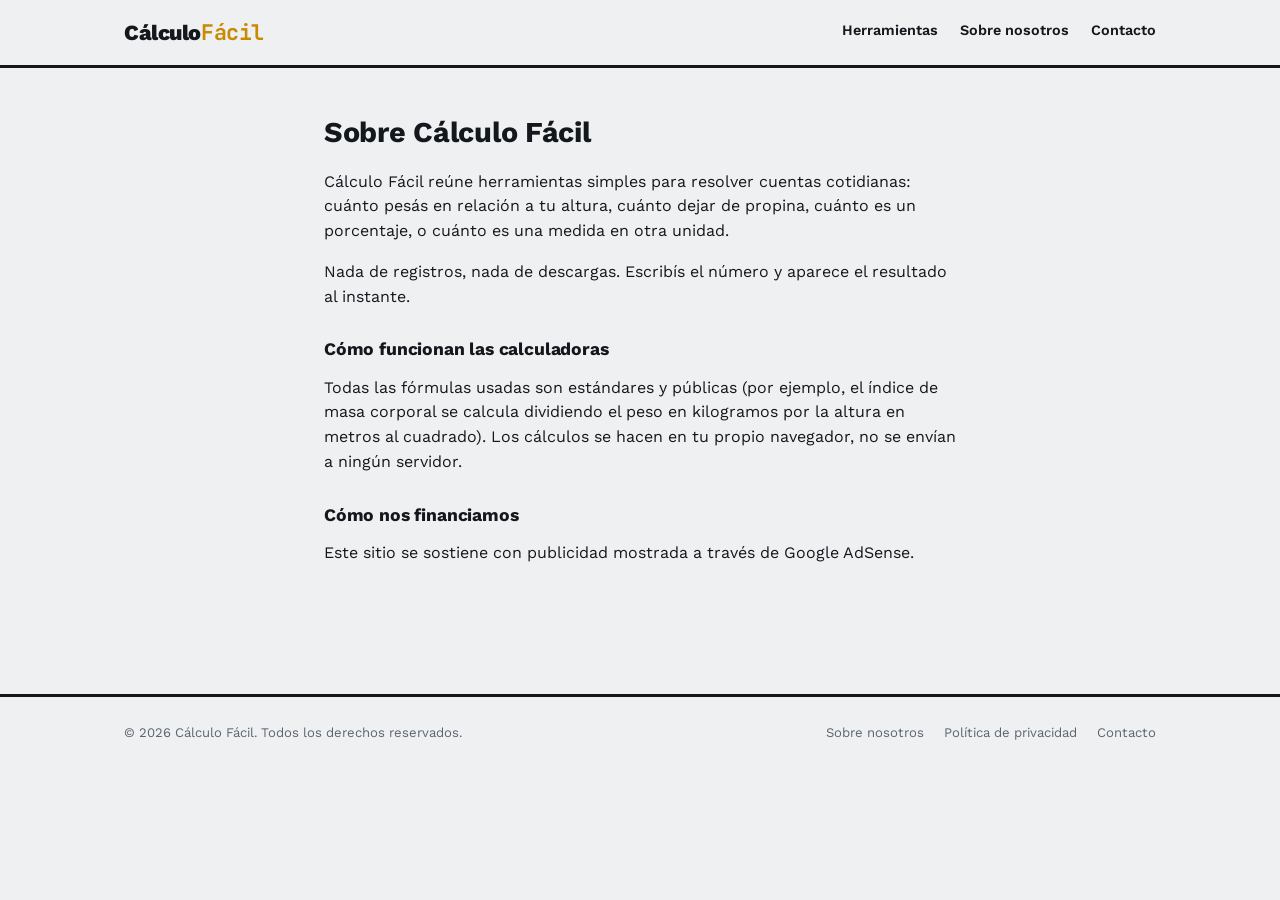
==== about.html @ aeb60080 "Add files via upload" ====
<!DOCTYPE html>
<html lang="es">
<head>
<meta charset="UTF-8">
<meta name="viewport" content="width=device-width, initial-scale=1.0">
<title>Sobre nosotros — Cálculo Fácil</title>
<link rel="preconnect" href="https://fonts.googleapis.com">
<link href="https://fonts.googleapis.com/css2?family=Work+Sans:wght@400;600;700;800&family=JetBrains+Mono:wght@400;700&display=swap" rel="stylesheet">
<link rel="stylesheet" href="style.css">
</head>
<body>

<header class="site-header">
  <div class="wrap">
    <a class="logo" href="index.html">Cálculo<span class="mono">Fácil</span></a>
    <nav class="site-nav">
      <a href="index.html#herramientas">Herramientas</a>
      <a href="about.html">Sobre nosotros</a>
      <a href="contact.html">Contacto</a>
    </nav>
  </div>
</header>

<div class="simple-page">
  <h1>Sobre Cálculo Fácil</h1>
  <p>Cálculo Fácil reúne herramientas simples para resolver cuentas cotidianas: cuánto pesás en relación a tu altura, cuánto dejar de propina, cuánto es un porcentaje, o cuánto es una medida en otra unidad.</p>
  <p>Nada de registros, nada de descargas. Escribís el número y aparece el resultado al instante.</p>

  <h2>Cómo funcionan las calculadoras</h2>
  <p>Todas las fórmulas usadas son estándares y públicas (por ejemplo, el índice de masa corporal se calcula dividiendo el peso en kilogramos por la altura en metros al cuadrado). Los cálculos se hacen en tu propio navegador, no se envían a ningún servidor.</p>

  <h2>Cómo nos financiamos</h2>
  <p>Este sitio se sostiene con publicidad mostrada a través de Google AdSense.</p>
</div>

<footer class="site-footer">
  <div class="wrap">
    <div>© 2026 Cálculo Fácil. Todos los derechos reservados.</div>
    <nav>
      <a href="about.html">Sobre nosotros</a>
      <a href="privacy-policy.html">Política de privacidad</a>
      <a href="contact.html">Contacto</a>
    </nav>
  </div>
</footer>

</body>
</html>
---- style.css ----
/* ============================================================
   Cálculo Fácil — hoja de estilos base
   Paleta: papel fresco + tinta carbón + ámbar de herramienta
   Tipografía: Work Sans (texto) + JetBrains Mono (lecturas numéricas)
   ============================================================ */

:root{
  --ink: #14181C;
  --paper: #EEF0F2;
  --paper-raised: #FFFFFF;
  --line: #CBD1D6;
  --muted: #5B6570;
  --amber: #C98A02;
  --amber-bg: #FBEFD6;
  --teal: #2B6E6F;
  --max-w: 1080px;
}

*{ box-sizing: border-box; }

body{
  margin: 0;
  background: var(--paper);
  color: var(--ink);
  font-family: "Work Sans", Arial, sans-serif;
  font-size: 16px;
  line-height: 1.55;
  -webkit-font-smoothing: antialiased;
}

h1, h2, h3{
  font-family: "Work Sans", Arial, sans-serif;
  font-weight: 700;
  letter-spacing: -0.01em;
  line-height: 1.15;
  margin: 0 0 0.4em 0;
}

a{ color: inherit; }
.mono{ font-family: "JetBrains Mono", "Courier New", monospace; }

.wrap{
  max-width: var(--max-w);
  margin: 0 auto;
  padding: 0 24px;
}

/* ---------- Header ---------- */
.site-header{
  border-bottom: 3px solid var(--ink);
  background: var(--paper);
  position: sticky;
  top: 0;
  z-index: 20;
}
.site-header .wrap{
  display: flex;
  align-items: center;
  justify-content: space-between;
  padding: 16px 24px;
  gap: 20px;
}
.logo{
  font-weight: 800;
  font-size: 1.35rem;
  text-decoration: none;
  letter-spacing: -0.02em;
}
.logo .mono{ color: var(--amber); font-weight: 700; }
.site-nav{ display: flex; gap: 22px; font-weight: 600; font-size: 0.9rem; }
.site-nav a{ text-decoration: none; border-bottom: 2px solid transparent; padding-bottom: 3px; }
.site-nav a:hover{ border-bottom-color: var(--amber); }

/* ---------- Hero ---------- */
.hero{ padding: 48px 0 36px; border-bottom: 1px solid var(--line); }
.hero .tick{ color: var(--amber); font-weight: 700; font-size: 0.85rem; margin-bottom: 10px; }
.hero h1{ font-size: clamp(1.8rem, 3.6vw, 2.6rem); max-width: 20ch; }
.hero p{ max-width: 58ch; opacity: 0.85; font-size: 1.05rem; }

/* ---------- Ad slots ---------- */
.ad-slot{ max-width: var(--max-w); margin: 30px auto; padding: 0 24px; }
.ad-slot .ad-inner{
  border: 1px dashed var(--line);
  background: var(--paper-raised);
  min-height: 90px;
  display: flex; align-items: center; justify-content: center;
  font-size: 0.75rem; color: var(--muted);
}

/* ---------- Tool grid ---------- */
.tool-grid{
  display: grid;
  grid-template-columns: repeat(2, 1fr);
  gap: 20px;
  margin: 40px 0 60px;
}
.tool{
  background: var(--paper-raised);
  border: 1px solid var(--line);
  border-radius: 4px;
  overflow: hidden;
}
.tool-head{
  display: flex;
  align-items: center;
  justify-content: space-between;
  padding: 14px 18px;
  border-bottom: 1px solid var(--line);
  background: var(--amber-bg);
}
.tool-head h2{ font-size: 1.05rem; margin: 0; }
.tool-head .id{ font-size: 0.72rem; color: var(--amber); font-weight: 700; }
.tool-body{ padding: 18px; }
.field{ margin-bottom: 12px; }
.field label{ display:block; font-size: 0.82rem; font-weight: 600; color: var(--muted); margin-bottom: 4px; }
.field input, .field select{
  width: 100%;
  padding: 9px 10px;
  border: 1px solid var(--line);
  border-radius: 3px;
  font-family: "JetBrains Mono", monospace;
  font-size: 0.95rem;
  background: var(--paper);
  color: var(--ink);
}
.field.inline{ display:flex; gap:10px; }
.field.inline > div{ flex:1; }

.readout{
  margin-top: 14px;
  background: var(--ink);
  color: var(--amber);
  border-radius: 3px;
  padding: 14px 16px;
  font-family: "JetBrains Mono", monospace;
  font-size: 1.4rem;
  font-weight: 700;
  letter-spacing: 0.01em;
  min-height: 1.4em;
}
.readout .unit{ font-size: 0.9rem; color: #C7CDD3; margin-left: 6px; }
.readout .hint{ font-family: "Work Sans", sans-serif; font-weight: 400; font-size: 0.78rem; color: #8B939B; }

/* ---------- Simple pages ---------- */
.simple-page{ max-width: 680px; margin: 0 auto; padding: 48px 24px 72px; }
.simple-page h1{ font-size: 1.8rem; margin-bottom: 20px; }
.simple-page h2{ font-size: 1.1rem; margin-top: 1.7em; }
.simple-page p{ max-width: 66ch; }

/* ---------- Footer ---------- */
.site-footer{
  border-top: 3px solid var(--ink);
  margin-top: 40px;
  padding: 26px 0 36px;
  font-size: 0.82rem;
  color: var(--muted);
}
.site-footer .wrap{ display:flex; justify-content: space-between; flex-wrap: wrap; gap: 14px; }
.site-footer a{ color: var(--muted); text-decoration: none; margin-left: 16px; }
.site-footer a:first-child{ margin-left: 0; }

@media (max-width: 700px){
  .tool-grid{ grid-template-columns: 1fr; }
  .site-nav{ display: none; }
}
:focus-visible{ outline: 2px solid var(--amber); outline-offset: 2px; }
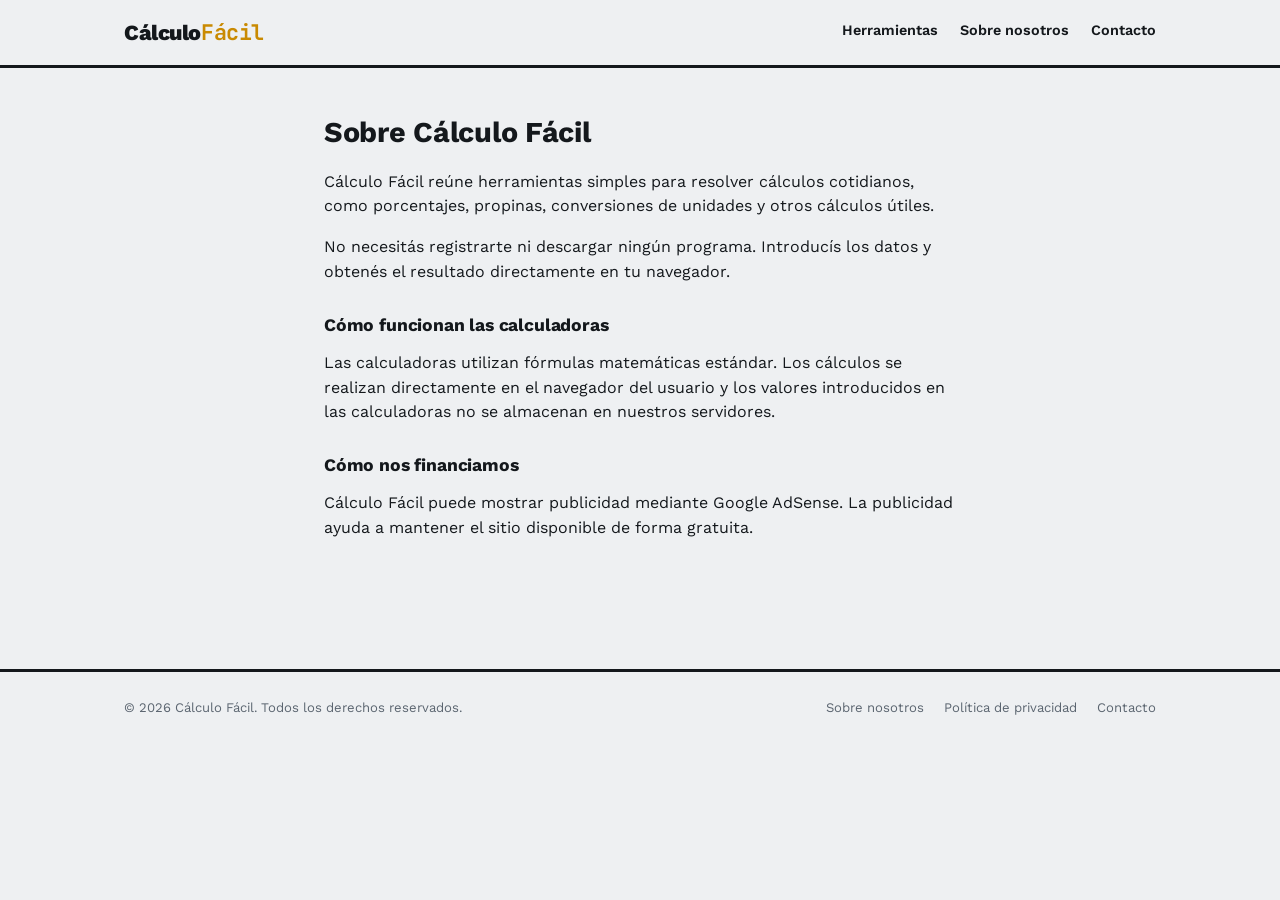
==== commit 93d5da97: "Update about.html" ====
--- a/about.html
+++ b/about.html
@@ -1,48 +1 @@
-<!DOCTYPE html>
-<html lang="es">
-<head>
-<meta charset="UTF-8">
-<meta name="viewport" content="width=device-width, initial-scale=1.0">
-<title>Sobre nosotros — Cálculo Fácil</title>
-<link rel="preconnect" href="https://fonts.googleapis.com">
-<link href="https://fonts.googleapis.com/css2?family=Work+Sans:wght@400;600;700;800&family=JetBrains+Mono:wght@400;700&display=swap" rel="stylesheet">
-<link rel="stylesheet" href="style.css">
-</head>
-<body>
-
-<header class="site-header">
-  <div class="wrap">
-    <a class="logo" href="index.html">Cálculo<span class="mono">Fácil</span></a>
-    <nav class="site-nav">
-      <a href="index.html#herramientas">Herramientas</a>
-      <a href="about.html">Sobre nosotros</a>
-      <a href="contact.html">Contacto</a>
-    </nav>
-  </div>
-</header>
-
-<div class="simple-page">
-  <h1>Sobre Cálculo Fácil</h1>
-  <p>Cálculo Fácil reúne herramientas simples para resolver cuentas cotidianas: cuánto pesás en relación a tu altura, cuánto dejar de propina, cuánto es un porcentaje, o cuánto es una medida en otra unidad.</p>
-  <p>Nada de registros, nada de descargas. Escribís el número y aparece el resultado al instante.</p>
-
-  <h2>Cómo funcionan las calculadoras</h2>
-  <p>Todas las fórmulas usadas son estándares y públicas (por ejemplo, el índice de masa corporal se calcula dividiendo el peso en kilogramos por la altura en metros al cuadrado). Los cálculos se hacen en tu propio navegador, no se envían a ningún servidor.</p>
-
-  <h2>Cómo nos financiamos</h2>
-  <p>Este sitio se sostiene con publicidad mostrada a través de Google AdSense.</p>
-</div>
-
-<footer class="site-footer">
-  <div class="wrap">
-    <div>© 2026 Cálculo Fácil. Todos los derechos reservados.</div>
-    <nav>
-      <a href="about.html">Sobre nosotros</a>
-      <a href="privacy-policy.html">Política de privacidad</a>
-      <a href="contact.html">Contacto</a>
-    </nav>
-  </div>
-</footer>
-
-</body>
-</html>
+<!DOCTYPE html> <html lang="es"> <head> <meta charset="UTF-8"> <meta name="viewport" content="width=device-width, initial-scale=1.0"> <title>Sobre nosotros — Cálculo Fácil</title> <meta name="description" content="Conocé Cálculo Fácil y cómo funcionan nuestras calculadoras online."> <link rel="preconnect" href="https://fonts.googleapis.com"> <link href="https://fonts.googleapis.com/css2?family=Work+Sans:wght@400;600;700;800&family=JetBrains+Mono:wght@400;700&display=swap" rel="stylesheet"> <link rel="stylesheet" href="style.css"> <!-- Google AdSense --> <script async src="https://pagead2.googlesyndication.com/pagead/js/adsbygoogle.js?client=ca-pub-8694256800195316" crossorigin="anonymous"></script> </head> <body> <header class="site-header"> <div class="wrap"> <a class="logo" href="index.html"> Cálculo<span class="mono">Fácil</span> </a> <nav class="site-nav"> <a href="index.html#herramientas">Herramientas</a> <a href="about.html">Sobre nosotros</a> <a href="contact.html">Contacto</a> </nav> </div> </header> <div class="simple-page"> <h1>Sobre Cálculo Fácil</h1> <p> Cálculo Fácil reúne herramientas simples para resolver cálculos cotidianos, como porcentajes, propinas, conversiones de unidades y otros cálculos útiles. </p> <p> No necesitás registrarte ni descargar ningún programa. Introducís los datos y obtenés el resultado directamente en tu navegador. </p> <h2>Cómo funcionan las calculadoras</h2> <p> Las calculadoras utilizan fórmulas matemáticas estándar. Los cálculos se realizan directamente en el navegador del usuario y los valores introducidos en las calculadoras no se almacenan en nuestros servidores. </p> <h2>Cómo nos financiamos</h2> <p> Cálculo Fácil puede mostrar publicidad mediante Google AdSense. La publicidad ayuda a mantener el sitio disponible de forma gratuita. </p> </div> <footer class="site-footer"> <div class="wrap"> <div> © 2026 Cálculo Fácil. Todos los derechos reservados. </div> <nav> <a href="about.html">Sobre nosotros</a> <a href="privacy-policy.html">Política de privacidad</a> <a href="contact.html">Contacto</a> </nav> </div> </footer> </body> </html>
